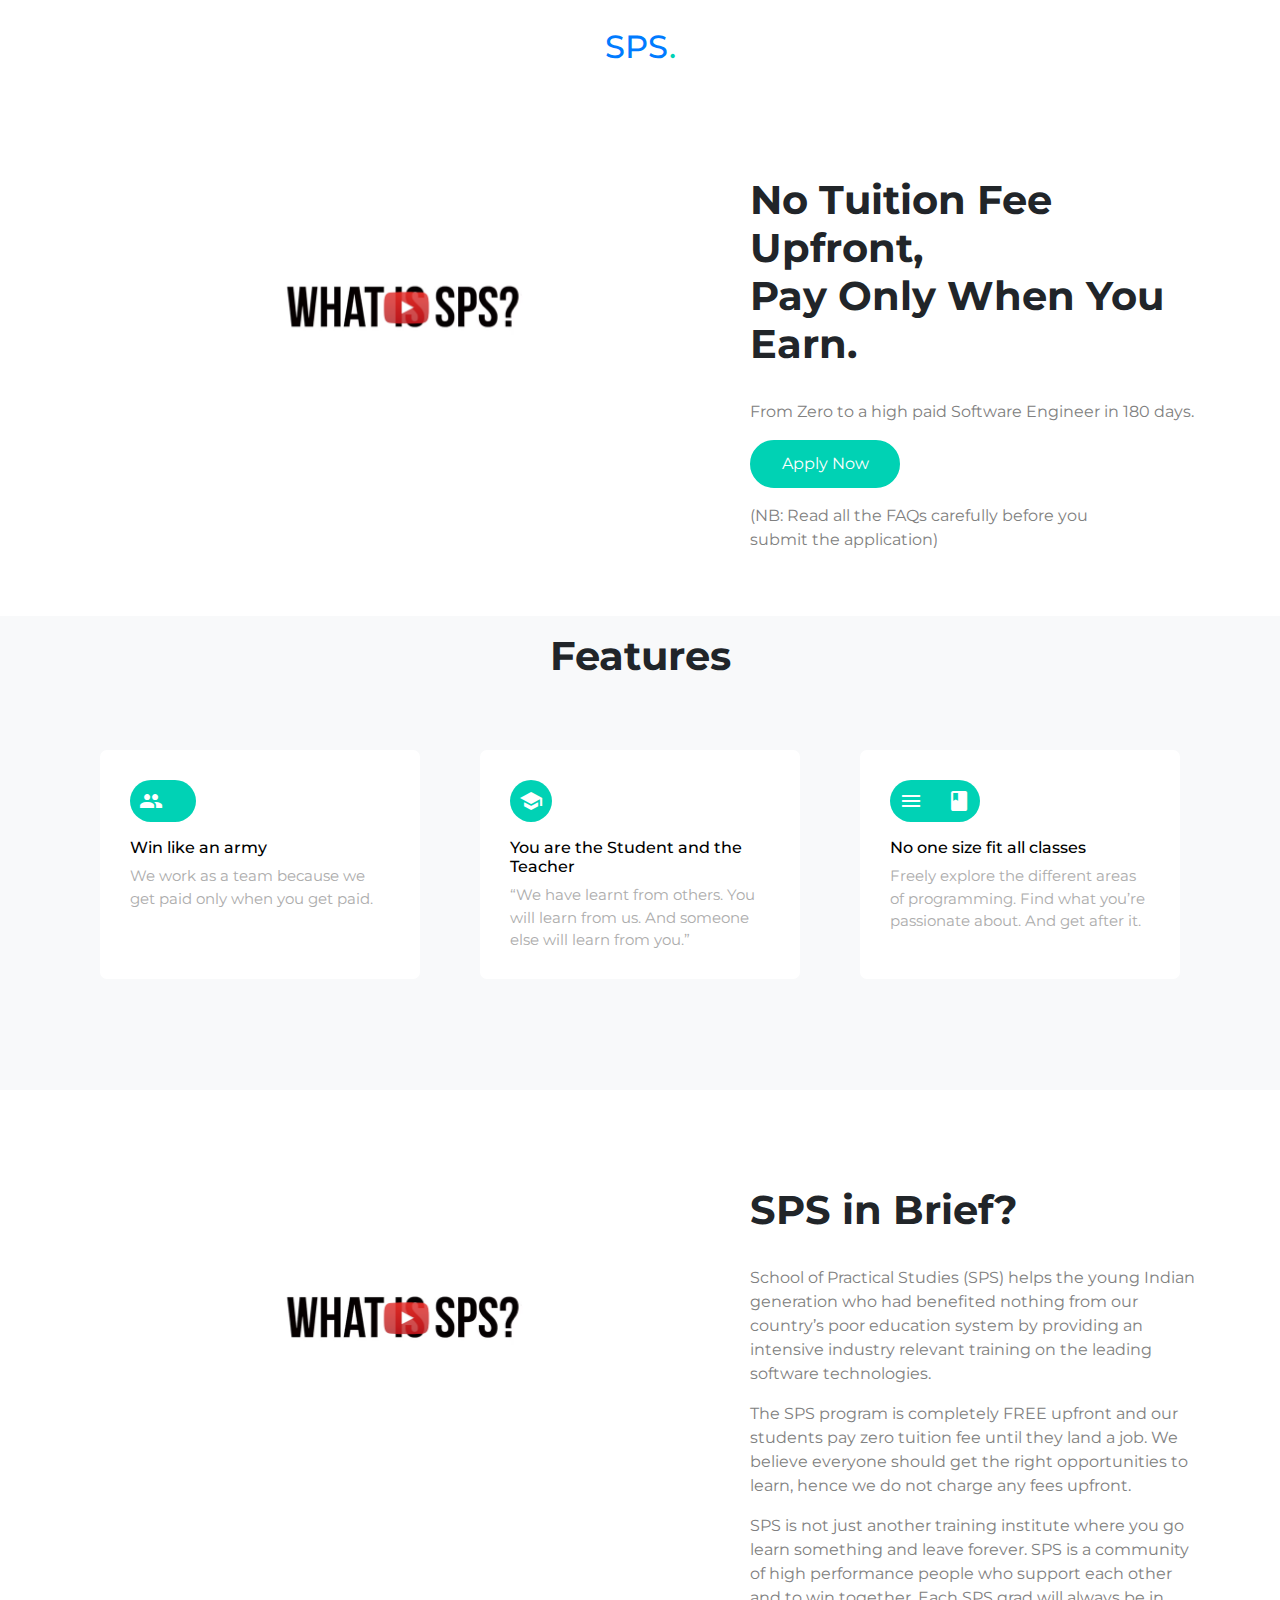
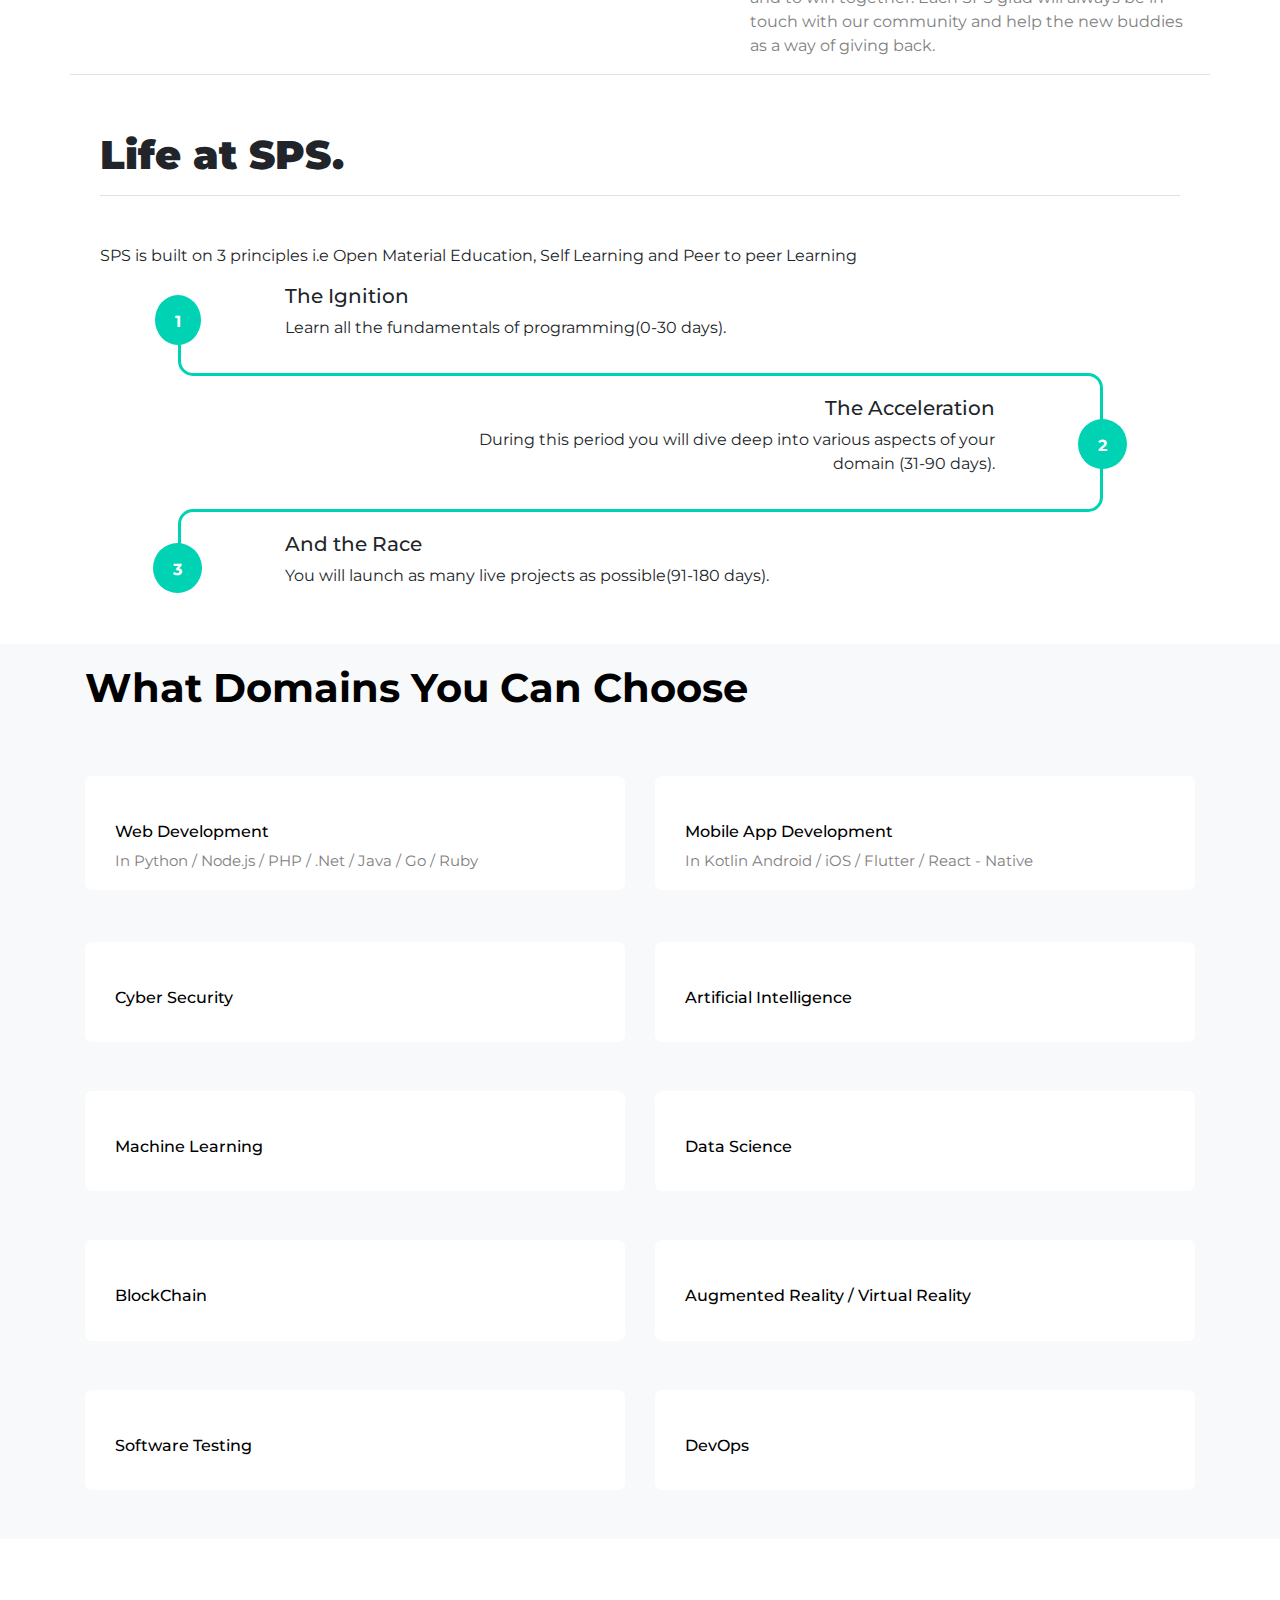
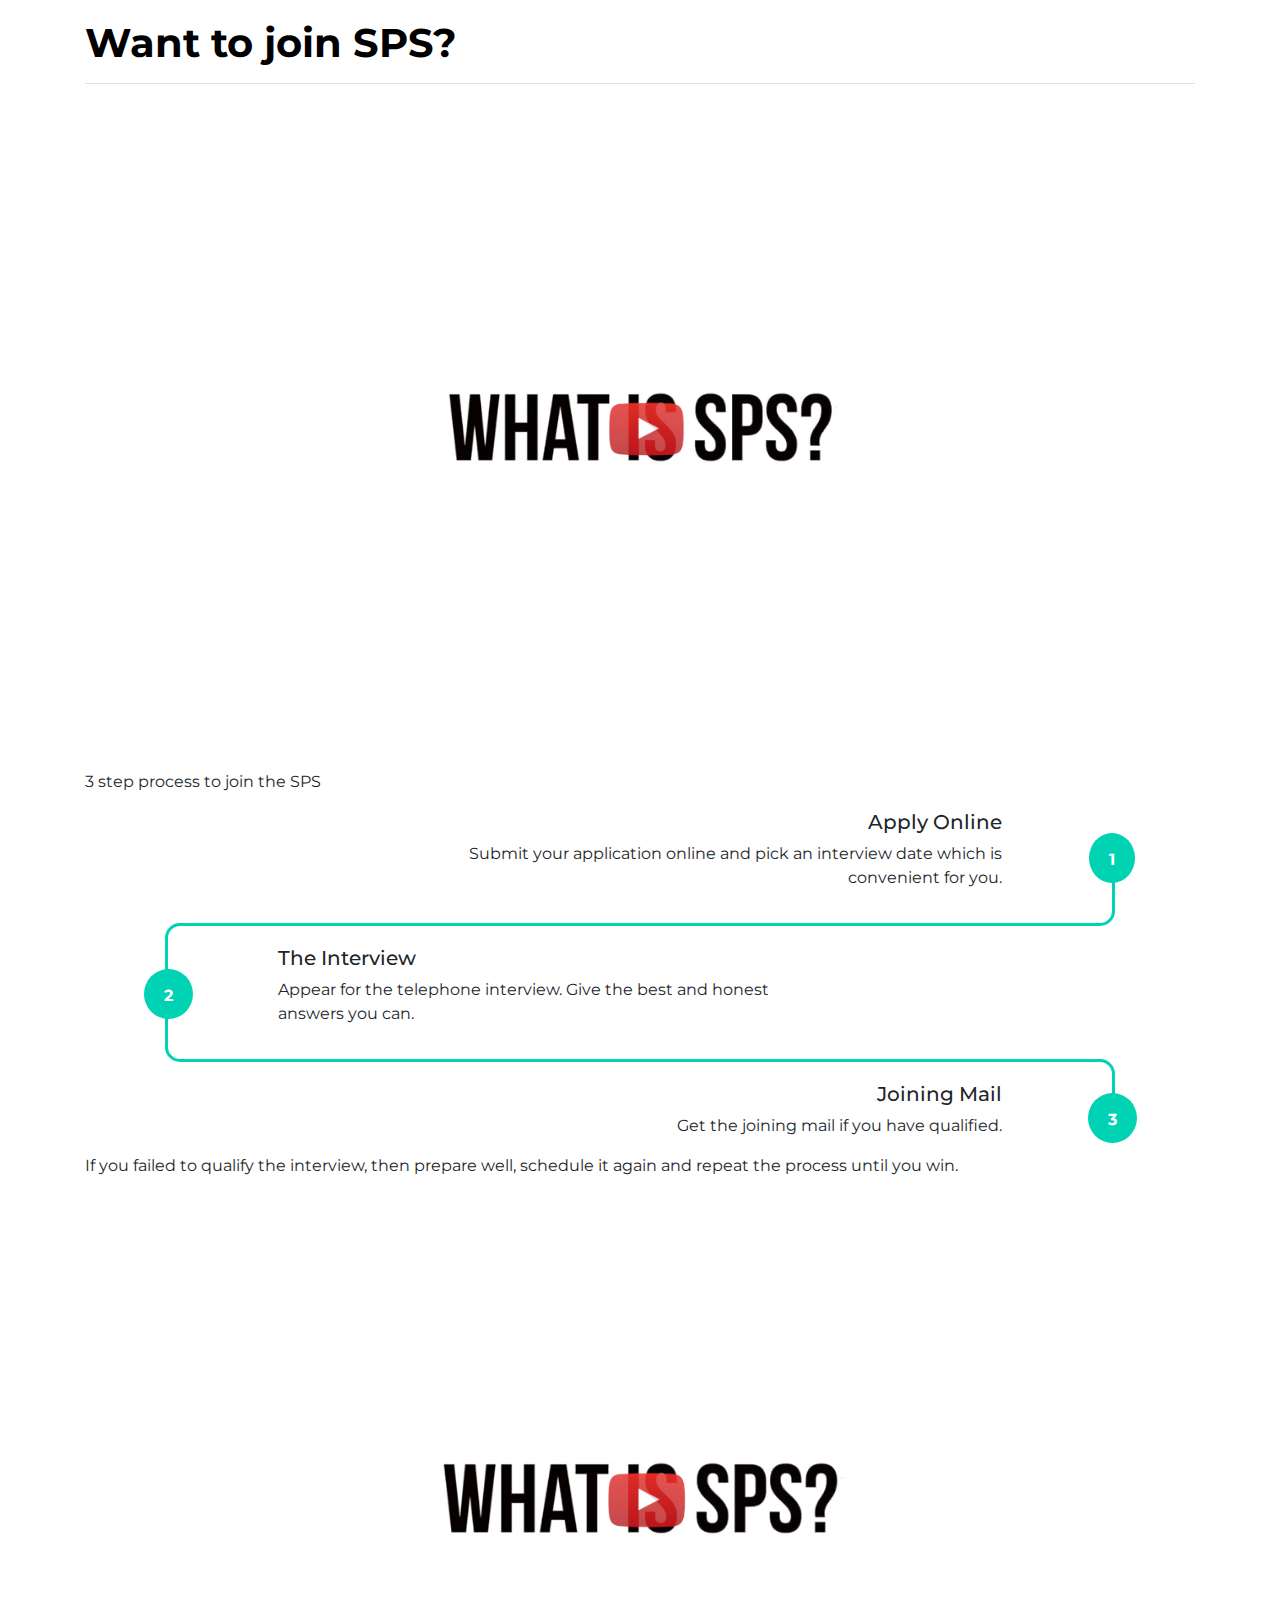
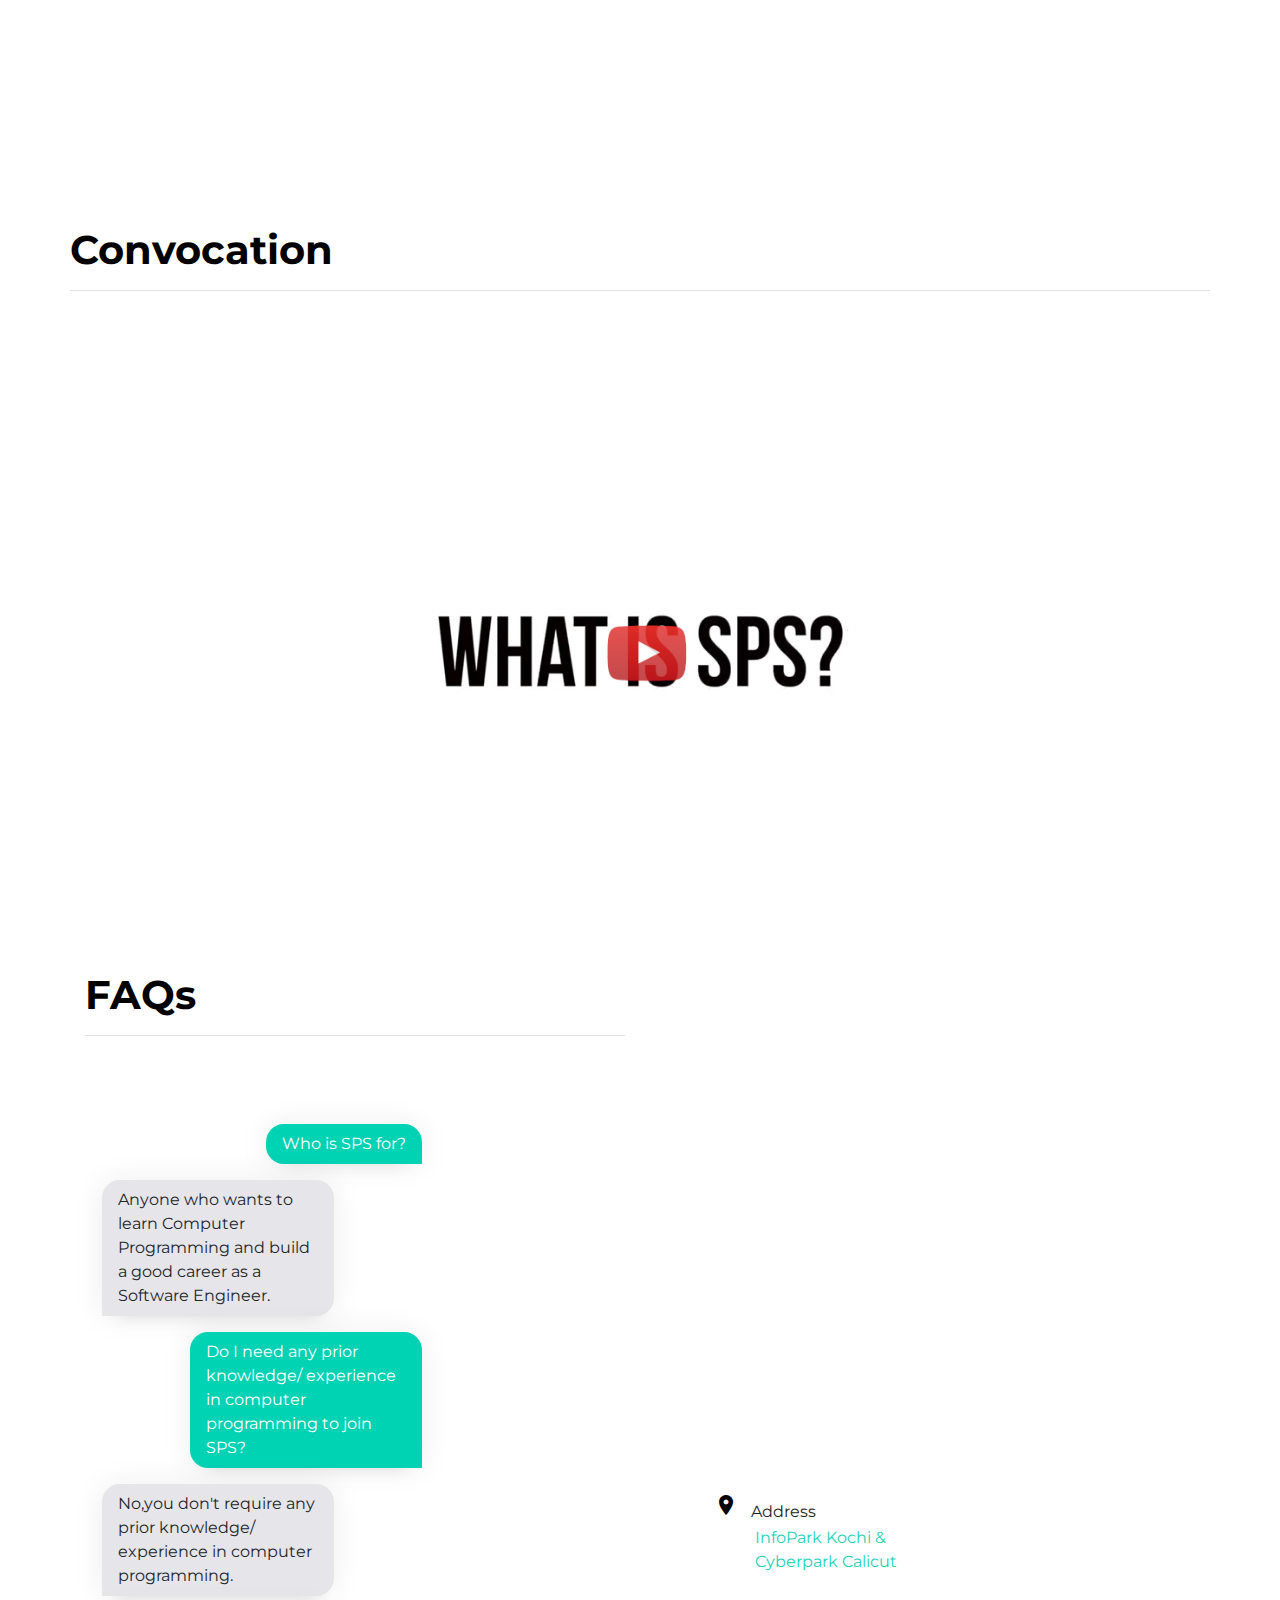
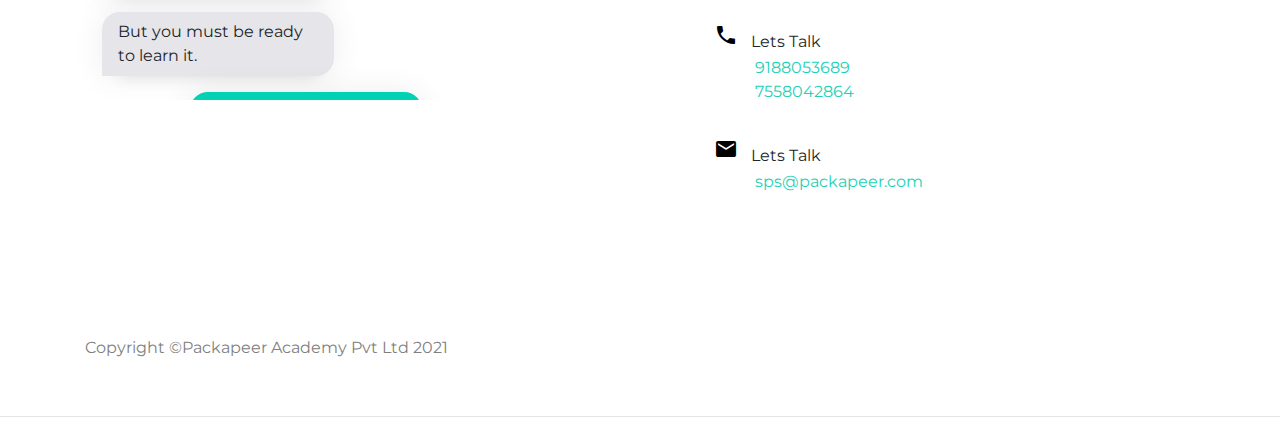
==== index.html @ fff2f341 "This is a commit" ====
<!DOCTYPE html>
<html lang="en">

<head>
    <meta charset="UTF-8">
    <meta http-equiv="X-UA-Compatible" content="IE=edge">
    <meta name="viewport" content="width=device-width, initial-scale=1.0">
    <link rel="stylesheet" href="style.css">
    <link rel="stylesheet" href="https://cdnjs.cloudflare.com/ajax/libs/twitter-bootstrap/4.0.0-beta.2/css/bootstrap.css">
    <link href="https://cdn.jsdelivr.net/npm/bootstrap@5.1.1/dist/css/bootstrap.min.css" rel="stylesheet"
        integrity="sha384-F3w7mX95PdgyTmZZMECAngseQB83DfGTowi0iMjiWaeVhAn4FJkqJByhZMI3AhiU" crossorigin="anonymous">
    <link rel="preconnect" href="https://fonts.googleapis.com">
    <link rel="preconnect" href="https://fonts.gstatic.com" crossorigin>
    <link href="https://fonts.googleapis.com/css2?family=Montserrat:wght@100;200;300;500;600;700;900&display=swap"
        rel="stylesheet">
    <link rel="stylesheet" href="formstyle.css">
    <link href="https://fonts.googleapis.com/icon?family=Material+Icons" rel="stylesheet">
    <title>SPS</title>
</head>

<body>
    <div class="sps-logo" id="home-section">
        <div class="container">
            <div class="row">
                <div class="col-12 mt-4 text-center">
                    <h1 class="sps-logo">
                        <a href="index.html" class="text-black  h2">SPS<span style="color: #00D2B5;">.</span> </a>
                    </h1>
                </div>
            </div>

            <div class="sps-section" id="features-section1">
                <div class="row mb-5 mt-5 sps-section feature-big">
                    <div class="col-lg-7">
                        <img src="./img/whats_sps.png" class="img-fluid mb-5" alt="">
                    </div>
                    <div class="col-lg-5 pe-3 ps-lg-5 ml-auto mt-md-5 text-black" id="right_section">
                        <h2 class="pb-4" style="font-size: 40px; font-weight: 700;">
                            No Tuition Fee Upfront,<br>
                            Pay Only When You Earn.
                        </h2>
                        <p class="mb-3">From Zero to a high paid Software Engineer in 180 days.</p>
                        <div>
                            <a id="apply-now" href="form.html" class="btn btn-primary mr-3 mb-3">
                                Apply Now
                            </a>
                            <p class="mb-3">(NB: Read all the FAQs carefully before you<br>
                                submit the application)
                            </p>
                        </div>
                    </div>
                </div>
            </div>
        </div>

        <div class="sps-section bg-light pt-3" id="features-section">
            <div class="container">
                <div class="row mb-4">
                    <div class="col-12 text-center">
                        <h2 class="section-title mb-3" style="font-weight: 700; font-size: 40px;">Features</h2>
                    </div>
                </div>

                <div class="row align-items-stretch">
                    <div class="col-md-6 col-lg-4 mb-4 mb-lg-4" id="feature-sub">
                        <div class="d-block" id="sub1">
                            <div class="mb-3">
                                <span class="material-icons">
                                    groups
                                </span>
                            </div>
                            <div>
                                <h3>Win like an army</h3>
                                <p>We work as a team because we get paid only when you get paid.</p>
                                <p>&nbsp;</p>
                            </div>
                        </div>
                    </div>

                    <div class="col-md-6 col-lg-4 mb-4 mb-lg-4" id="feature-sub">
                        <div class="d-block" id="sub1">
                            <div class="mb-3">
                                <span class="material-icons">
                                    school
                                </span>
                            </div>
                            <div>
                                <h3>You are the Student and the Teacher</h3>
                                <p>“We have learnt from others. You will learn from us. And someone else will learn
                                    from
                                    you.”</p>
                                <p>&nbsp;</p>
                            </div>
                        </div>
                    </div>

                    <div class="col-md-6 col-lg-4 mb-4 mb-lg-4" id="feature-sub">
                        <div class="d-block" id="sub1">
                            <div class="mb-3">
                              <span class="material-icons">
                                    menu_book
                                </span>
                            </div>


                            <div>
                                <h3>No one size fit all classes</h3>
                                <p>Freely explore the different areas of programming. Find what you’re passionate
                                    about.
                                    And get after it.</p>
                                <p>&nbsp;</p>
                            </div>
                        </div>
                    </div>
                </div>
            </div>
        </div>

        <div class="container">
            <div class="sps-section mb-5" id="features-section2">
                <div class="row mb-5 mt-5 sps-section border-bottom">
                    <div class="col-lg-7">
                        <img src="./img/whats_sps.png" class="img-fluid mb-5" alt="">
                    </div>
                    <div class="col-lg-5 pe-3 ps-lg-5 ml-auto mt-md-5 text-black" id="right_section">
                        <h2 class="pb-4" style="font-size: 40px; font-weight: 700;">
                            SPS in Brief?
                        </h2>
                        <p class="mb-3">School of Practical Studies (SPS) helps the young Indian generation who had
                            benefited nothing from our country’s poor education system by providing an intensive
                            industry relevant training on the leading software technologies.</p>

                        <p class="mb-3">The SPS program is completely FREE upfront and our students pay zero tuition fee
                            until they land a job. We believe everyone should get the right opportunities to learn,
                            hence we do not charge any fees upfront.</p>

                        <p>SPS is not just another training institute where you go learn something and
                            leave forever. SPS is a community of high performance people who support each other and to
                            win together. Each SPS grad will always be in touch with our community and help the new
                            buddies as a way of giving back.</p>
                    </div>
                </div>
            </div>

            <div class="mt-3 row mb-3 sps-section">
                <div class="col-lg-12 pr-lg-12 mr-auto mt5 order-2 order-lg-1">
                    <div class="container">
                        <h2 class="pb-3 pt-2 border-bottom mb-5 text-black" style="font-size: 40px; font-weight: 900;">
                            Life at SPS.
                        </h2>
                        <p>
                            SPS is built on 3 principles i.e Open Material Education, Self Learning and Peer to peer Learning
                        </p>
                        
                        
                        <div class="row align-items-center how-it-works">
                                <div class="col-2 text-center bottom">
                                  <div class="circle">1</div>
                                </div>
                                <div class="col-6">
                                  <h5>The Ignition</h5>
                                  <p>Learn all the fundamentals of programming(0-30 days).</p>
                                </div>
                              </div>
                              
                              <div class="row timeline">
                                <div class="col-2">
                                  <div class="corner top-right"></div>
                                </div>
                                <div class="col-8">
                                  <hr style="background-color: #fff; opacity: 1;">
                                </div>
                                <div class="col-2">
                                  <div class="corner left-bottom"></div>
                                </div>
                              </div>
                              
                              <div class="row align-items-center justify-content-end how-it-works">
                                <div class="col-6 text-right">
                                  <h5>The Acceleration</h5>
                                  <p>During this period you will dive deep into various aspects of your domain (31-90 days).</p>
                                </div>
                                <div class="col-2 text-center full">
                                  <div class="circle">2</div>
                                </div>
                              </div>
                              
                              <div class="row timeline">
                                <div class="col-2">
                                  <div class="corner right-bottom"></div>
                                </div>
                                <div class="col-8">
                                  <hr style="background-color: #fff; opacity: 1;">
                                </div>
                                <div class="col-2">
                                  <div class="corner top-left"></div>
                                </div>
                              </div>
                              
                              <div class="row align-items-center how-it-works">
                                <div class="col-2 text-center top">
                                  <div class="circle">3</div>
                                </div>
                                <div class="col-6">
                                  <h5>And the Race</h5>
                                  <p>You will launch as many live projects as possible(91-180 days).</p>
                                </div>
                        </div>
                    </div>
                </div>
            </div>
        </div>
    </div>

    <div class="sps-section bg-light" id="features1-section">
      <div class="container">
        <div class="row mb-5">
          <div class="col-12 text-left">
            <h2 class="section-title mb-3 text-life" style="margin-top: 20px; font-size: 40px; font-weight: 700; color: black;">
              What Domains You Can Choose
            </h2>
          </div>
        </div>

        <div class="row align-items-stretch">

          <div class="col-md-6 col-lg-6 mb-4 mb-lg-4">
            <div class="unit-4 d-block">
              <div class="unit-4-icon mb-3">
              </div>

              <div>
                <h3>Web Development</h3>
                <p>In Python / Node.js / PHP / .Net / Java / Go / Ruby</p>
              </div>
            </div>
          </div>

          <div class="col-md-6 col-lg-6 mb-4 mb-lg-4">
            <div class="unit-4 d-block">
              <div class="unit-4-icon mb-3">
              </div>

              <div>
                <h3>Mobile App Development</h3>
                <p>In Kotlin Android / iOS / Flutter / React - Native</p>
              </div>
            </div>
          </div>

          <div class="col-md-6 col-lg-6 mb-4 mb-lg-4">
            <div class="unit-4 d-block">
              <div class="unit-4-icon mb-3">
              </div>

              <div>
                <h3 style=" margin-bottom: 30px;">Cyber Security</h3>
              </div>
            </div>
          </div>

          <div class="col-md-6 col-lg-6 mb-4 mb-lg-4">
            <div class="unit-4 d-block">
              <div class="unit-4-icon mb-3">
              </div>

              <div>
                <h3 style=" margin-bottom: 30px;">Artificial Intelligence</h3>
              </div>
            </div>
          </div>

          <div class="col-md-6 col-lg-6 mb-4 mb-lg-4">
            <div class="unit-4 d-block">
              <div class="unit-4-icon mb-3">
              </div>

              <div>
                <h3 style=" margin-bottom: 30px;">Machine Learning</h3>
              </div>
            </div>
          </div>

          <div class="col-md-6 col-lg-6 mb-4 mb-lg-4">
            <div class="unit-4 d-block">
              <div class="unit-4-icon mb-3">
              </div>

              <div>
                <h3 style=" margin-bottom: 30px;">Data Science</h3>
              </div>
            </div>
          </div>

          <div class="col-md-6 col-lg-6 mb-4 mb-lg-4">
            <div class="unit-4 d-block">
              <div class="unit-4-icon mb-3">
              </div>

              <div>
                <h3 style=" margin-bottom: 30px;">BlockChain</h3>
              </div>
            </div>
          </div>

          <div class="col-md-6 col-lg-6 mb-4 mb-lg-4">
            <div class="unit-4 d-block">
              <div class="unit-4-icon mb-3">
              </div>

              <div>
                <h3 style=" margin-bottom: 30px;">Augmented Reality / Virtual Reality</h3>
              </div>
            </div>
          </div>

          <div class="col-md-6 col-lg-6 mb-4 mb-lg-4">
            <div class="unit-4 d-block">
              <div class="unit-4-icon mb-3">
              </div>

              <div>
                <h3 style=" margin-bottom: 30px;">Software Testing</h3>
              </div>
            </div>
          </div>

          <div class="col-md-6 col-lg-6 mb-4 mb-lg-4">
            <div class="unit-4 d-block">
              <div class="unit-4-icon mb-3">
              </div>

              <div>
                <h3 style=" margin-bottom: 30px;">DevOps</h3>
              </div>
            </div>
          </div>

        </div>
      </div>
    </div>
    
    <div class="mt-3 row mb-3 sps-section feature-big" style="margin-left: 0px; margin-right: 0px;">
      <div class="col-lg-12 pr-lg-12 mr-auto mt-5 order-2 order-lg-1">
        <div class="container">
          <h2 class="pb-3 pt-3 border-bottom mb-5 text-black" style="font-size: 40px; font-weight: 700; color: black;">
            Want to join SPS?
          </h2>
          <div class="col-12">
            <div class="container">
              <img class="img-fluid" src="./img/whats_sps.png" alt="">
            </div>
          </div>

          
          <p class="mt-5">3 step process to join the SPS</p>

          <div class="row align-items-center justify-content-end how-it-works d-flex">
            <div class="col-6 text-right">
              <h5 class="text-black">Apply Online</h5>
              <p>Submit your application online and pick an interview date which is convenient for you.</p>
            </div>
            <div class="col-2 text-center bottom d-inline-flex justify-content-center align-items-center" style="margin-right: 3px;">
              <div class="circle font-weight-bold">1</div>
            </div>
          </div>

          <div class="row timeline">
            <div class="col-2">
              <div class="corner right-bottom"></div>
            </div>
            <div class="col-8">
              <hr style="background-color: #fff; opacity: 1;">
            </div>
            <div class="col-2">
              <div class="corner top-left"></div>
            </div>
          </div>

          <div class="row align-items-center how-it-works d-flex">
            <div class="col-2 text-center full d-inline-flex justify-content-center align-items-center" style="margin-left: 3px;">
              <div class="circle font-weight-bold">2</div>
            </div>
            <div class="col-6">
              <h5 class="text-black">The Interview</h5>
              <p>Appear for the telephone interview. Give the best and honest answers you can.
              </p>
            </div>
          </div>

          <div class="row timeline">
            <div class="col-2">
              <div class="corner top-right"></div>
            </div>
            <div class="col-8">
              <hr style="background-color: #fff; opacity: 1;">
            </div>
            <div class="col-2">
              <div class="corner left-bottom"></div>
            </div>
          </div>

          <div class="row align-items-center justify-content-end how-it-works d-flex">
            <div class="col-6 text-right">
              <h5 class="text-black">Joining Mail</h5>
              <p>Get the joining mail if you have qualified. </p>
            </div>
            <div class="col-2 text-center top d-inline-flex justify-content-center align-items-center" style="margin-right: 3px;">
              <div class="circle font-weight-bold">3</div>
            </div>
          </div>

          <p>If you failed to qualify the interview, then prepare well, schedule it again and repeat the process until you win.</p>
          
          <div class="container">
            <img class="img-fluid" src="./img/whats_sps.png" alt="">
          </div>
        </div>
      </div>
    </div>

    <div class="container">
      <div class="row">
        <div class="feature-big">
          <h2 class="pb-3 pt-2 border-bottom mb-5 text-black" style="font-size: 40px; font-weight: 700; color: black; ">
            Convocation
          </h2>

          <div class="col-12">
            <img class="img-fluid" src="./img/whats_sps.png" alt="">
          </div>
        </div>
      </div>
    </div>

    <div class="container">
      <div class="row">
        <div class="col-12 col-sm-12 col-md-6 col-lg-6 feature-big">
          <h2 class="pb-3 pt-2 border-bottom mb-5 text-black" style="font-size: 40px; font-weight: 700; color: black;">
            FAQs
          </h2>
        </div>
      </div>

      <div class="row" style="min-height: auto;">
        <div class="col-xs-12 col-sm-12 col-md-6 col-lg-6">
          <div class="row chat-height mb-2 mt-2"> 
            <form class="chat">
              
                
                  <div class="messages" id="chat">
                    <div class="message parker">
                      Who is SPS for?
                    </div>
                    <div class="message stark">
                      Anyone who wants to learn Computer Programming and build a good  career as a Software Engineer.
                    </div>
                    <div class="message parker">
                      Do I need any prior knowledge/ experience in computer programming to join SPS?
                    </div>
                    <div class="message stark">
                      No,you don't require any prior knowledge/ experience in computer programming.
                    </div>
                    <div class="message stark">
                      But you must be ready to learn it.
                    </div>
                    <div class="message parker">
                      Do I need a degree to join SPS?
                    </div>
                    <div class="message stark">
                      No,you don't need any degree or educational qualifications.
                    </div>
                    <div class="message parker">
                      What are the eligibility criteria to join SPS?
                    </div>
                    <div class="message stark">
                      Applicants should have basic mathematical skills such as addition,
                    subtraction, multiplication and division.
                    </div>
                    <div class="message stark">
                      Ability to read and write in English.
                    </div>
                    <div class="message parker">
                      Can I learn a specific domain like cybersecurity, data science, AI/ML etc.,
                    at SPS?
                    </div>
                    <div class="message stark">
                      Yes, you can choose any domain as you wish.
                    </div>
                    <div class="message stark">
                      We don’t control what you learn.
                    </div>
                    <div class="message stark">
                      Everything is self learnt and learnt from peers.
                    </div>
                    <div class="message parker">
                      What are the admission procedures of SPS?
                    </div>
                    <div class="message stark">
                      1. Submit an online application on this website. 
                    </div>
                    <div class="message stark">
                      2.You will get an interview call from SPS at the date and time you have
                    picked up.
                    </div>
                    <div class="message stark">
                      3.If you qualify the interview you will get a joining date and other details
                    via email.
                    </div>
                    <div class="message stark">
                      4.Pay the refundable caution deposit amount and confirm your seat.
                    </div>
                    <div class="message parker">
                      How do I prepare for the SPS interview?
                    </div>
                    <div class="message stark">
                      SPS interview consists of very basic programming questions and few general
                    questions about yourself.
                    </div>
                    <div class="message parker">
                      Can I apply again if I failed the interview? 
                    </div>
                    <div class="message stark">
                      Yes, you can apply till you get qualified.
                    </div>
                    <div class="message stark">
                      But be prepared thoroughly before you make each attempt.
                    </div>
                  </div>
              
          
            </form>
          </div>
        </div>

        <div class="col-lg-3 col-md-12" style="margin-top: 400px; margin-left:50px;">
          <div class="icons">
              <span class="material-icons icon ">
                  location_on
              </span>
              <span>Address</span>
              <p style="margin-left: 50px; color: #22d1b5;">InfoPark Kochi & Cyberpark Calicut</p><br>
          </div>

          <div class="icons">
              <span class="material-icons icon">
                  call
              </span>
              <span>Lets Talk</span><br>
              <a href="tel:9188053689">9188053689</a><br>
              <a href="tel:7558042864">7558042864</a><br>
          </div>


          <div class="icons">
              <br>
              <span class="material-icons icon">
                  email
              </span>
              <span>Lets Talk</span><br>
              <a href="@mailto:sps@packapeer.com">sps@packapeer.com</a><br>
                <br><br>
          </div>
      </div>

      <!---------------section 9---------------------------------->
   <div class="section_9">
    <div class="container">
        <div class="row">
            <div class="col-12 mx-auto" style="margin-top: 30px; text-align:center;">
                <div class="img" style="color: #22d1b5;">
                  <span class="fab fa-facebook-f mx-3"></span>
                <span class="fab fa-twitter mx-3"></span>
                <span class="fab fa-instagram mx-3"></span> 
                </div> 
                
                <p style="margin-top: 40px; margin-bottom: 40px; color: gray;">Copyright ©Packapeer Academy Pvt Ltd 2021</p>
            </div>
        </div>
    </div>

</div>

  </div>
</div><hr>
</div>
    <script src="https://cdn.jsdelivr.net/npm/bootstrap@5.1.1/dist/js/bootstrap.bundle.min.js"
        integrity="sha384-/bQdsTh/da6pkI1MST/rWKFNjaCP5gBSY4sEBT38Q/9RBh9AH40zEOg7Hlq2THRZ"
        crossorigin="anonymous"></script>
</body>
</html>
---- style.css ----
@import url('https://fonts.googleapis.com/css2?family=Montserrat:wght@400;500;600;700;800&display=swap');
*{
    padding: 0;
    font-family:Montserrat;
}



.sps-logo a{
    text-decoration: none;
}

.sps-logo{ 
    font-family: monospace;
}

/* #right_section h2{
    font-size: 40px;
    font-weight: 900;
} */

#apply-now{
    border-radius: 29px;
    width: 150px;
    padding: 10px;
    border: 2px solid #00D2B4;
    background-color: #00D2B4;
}

#apply-now:hover{
    color: black;
    background-color: white;
}

#feature-sub{
    padding: 30px;
}

#sub1{
    background-color: #fff;
    border-radius: 7px;
    padding: 30px;
    height: 80%;
    position: relative;
    top:0px;
    transition: all .4s ease-in-out;
}

#sub1:hover {
    background-color: #00D2B4;
    top: -20px;
}
#sub1:hover h3 {
    color: #fff;
}
#sub1:hover p {
    color: #fafafa;
}
#sub1:hover span {
    color: #00D2B4;
    background-color: #fff;
}

.material-icons{
    color: white; 
    background-color: #00D2B5; 
    border-radius: 25px; 
    padding: 9px;
}

#sub1 h3{
    font-size: 16px;
    color: #000;
    font-weight: 500;
}

#sub1 p{
    font-size: 15px;
    color: #acacac;
}

#right_section p{
    color: #808080;
}

.border-bottom{
    border-bottom: 2px solid ;
}

.timeline div {
    padding: 0;
    height: 40px;
  }
  
  .timeline hr {
    border-top: 3px solid #00D2B5;
    margin: 0;
    top: 17px;
    position: relative;
  }
  
  .timeline .col-2 {
    display: -webkit-box;
    display: -ms-flexbox;
    display: flex;
    overflow: hidden;
  }
  
  .timeline .corner {
    border: 3px solid #00D2B5;
    width: 100%;
    position: relative;
    border-radius: 15px;
  }
  
  .timeline .top-right {
    left: 50%;
    top: -50%;
  }
  
  .timeline .left-bottom {
    left: -50%;
    top: calc(50% - 3px);
  }
  
  .timeline .top-left {
    left: -50%;
    top: -50%;
  }
  
  .timeline .right-bottom {
    left: 50%;
    top: calc(50% - 3px);
  }
  
  .testmonials span {
    color: #666666;
  }
  
  .testmonials p {
    color: #666666;
  }

.circle{
    padding: 13px 20px;
    border-radius: 60%;
    background-color: #00d2b5;
    color: #fff;
    max-height: 50px;
    z-index: 2;
}

body {
    font: 100%;
    font-weight: 300;
    height: 100%;
    background-color: #fff;
}
  
.blue-bg {
    background-color: #fff;
    color: #00D2B4;
    height: 100%;
}
  
.circle {
    font-weight: bold;
    padding: 15px 20px;
    border-radius: 50%;
    background-color: #00D2B4;
    color: #fff;
    max-height: 50px;
    z-index: 2;
}
  
.how-it-works.row {
    display: flex;
}
  
.how-it-works.row .col-2 {
    display: inline-flex;
    align-self: stretch;
    align-items: center;
    justify-content: center;
}
  
.how-it-works.row .col-2::after {
    content: "";
    position: absolute;
    border-left: 3px solid #00D2B4;
    z-index: 1;
}
  
.how-it-works.row .col-2.bottom::after {
    height: 50%;
    left: 50%;
    top: 50%;
}
  
.how-it-works.row .col-2.full::after {
    height: 100%;
    left: calc(50% - 3px);
}
  
.how-it-works.row .col-2.top::after {
    height: 50%;
    left: 50%;
    top: 0;
}
  
.timeline div {
    padding: 0;
    height: 40px;
}
  
.timeline hr {
    border-top: 3px solid #00D2B4;
    margin: 0;
    top: 17px;
    position: relative;
}
  
.timeline .col-2 {
    display: flex;
    overflow: hidden;
}
  
.timeline .corner {
    border: 3px solid #00D2B4;
    width: 100%;
}  
.timeline .top-right {
    left: 50%;
    top: -50%;
}
  
.timeline .left-bottom {
    left: -50%;
    top: calc(50% - 3px);
}
  
.timeline .top-left {
    left: -50%;
    top: -50%;
}
  
.timeline .right-bottom {
    left: 50%;
    top: calc(50% - 3px);
}

#home-section{
  margin-bottom: 40px;
}

.unit-4{
  background-color: #fff;
  border-radius: 7px;
  padding: 30px;
  height: 80%;
  position: relative;
  top:0px;
  transition: all .4s ease-in-out;
}

.unit-4:hover{
  background-color: #00D2B4;
  top: -20px;
}

.unit-4 h3{
  font-size: 16px;
  color: #000;
}

.unit-4:hover h3{
  color: #fff;
}

.unit-4 p{
  color: #808080;
  font-size: 15px;
}

.unit-4:hover p{
  color: #fafafa;
}

.chat {
  position: relative;
  display: flex;
  flex-direction: column;
  justify-content: space-between;
  width: 24rem;
  height: 38rem;
  z-index: 2;
  box-sizing: border-box;
  border-radius: 1rem;
  background: white;
}

.chat .contact.bar {
  flex-basis: 3.5rem;
  flex-shrink: 0;
  margin: 1rem;
  box-sizing: border-box;
}
.chat .messages {
  padding: 1rem;
  background: #fff;
  flex-shrink: 2;
  overflow-y: auto;
}

.chat .messages .message {
  box-sizing: border-box;
  padding: 0.5rem 1rem;
  margin: 1rem;
  background: #FFF;
  border-radius: 1.125rem 1.125rem 1.125rem 0;
  min-height: 2.25rem;
  width: -webkit-fit-content;
  width: -moz-fit-content;
  width: fit-content;
  max-width: 66%;
  box-shadow: 0 0 2rem rgba(0, 0, 0, 0.075), 0rem 1rem 1rem -1rem rgba(0, 0, 0, 0.1);
}
.chat .messages .message.parker {
  margin: 1rem 1rem 1rem auto;
  border-radius: 1.125rem 1.125rem 0 1.125rem;
  background: #00D2B4;
  color: white;
}

.chat .messages .message.stark{
  background-color: #e5e5ea;
}

.chat .messages .message .typing {
  display: inline-block;
  width: 0.8rem;
  height: 0.8rem;
  margin-right: 0rem;
  box-sizing: border-box;
  background: #ccc;
  border-radius: 50%;
}

.pic.stark {
  background-image: url("https://vignette.wikia.nocookie.net/marvelcinematicuniverse/images/7/73/SMH_Mentor_6.png");
}

.pic.banner {
  background-image: url("https://vignette.wikia.nocookie.net/marvelcinematicuniverse/images/4/4f/BruceHulk-Endgame-TravelingCapInPast.jpg");
}

.pic.thor {
  background-image: url("https://vignette.wikia.nocookie.net/marvelcinematicuniverse/images/9/98/ThorFliesThroughTheAnus.jpg");
}

.pic.danvers {
  background-image: url("https://vignette.wikia.nocookie.net/marvelcinematicuniverse/images/0/05/HeyPeterParker.png");
}

.pic.rogers {
  background-image: url("https://vignette.wikia.nocookie.net/marvelcinematicuniverse/images/7/7c/Cap.America_%28We_Don%27t_Trade_Lives_Vision%29.png");
}

.icon{
  background-color:white;
  color: black;
}
.icons a{
  margin-left: 50px;
  text-decoration: none;
  color: #22d1b5;

}
---- formstyle.css ----
.regform {
    background-color: #fafafa;
    min-height: 100vh;
  }
  
  .regform h3 {
    color: #00D2B5;
    font-weight: bold;
  }
  
  .regform nav {
    background-color: #fff;
  }
  
  .regform .card {
    -webkit-box-shadow: 0 4px 8px 0 rgba(0, 0, 0, 0.2), 0 6px 20px 0 rgba(0, 0, 0, 0.19);
    box-shadow: 0 4px 8px 0 rgba(0, 0, 0, 0.2), 0 6px 20px 0 rgba(0, 0, 0, 0.19);
    border-radius: 5px;
  }
  
  .regform .col-lg-12, .regform .col-lg-5 {
    border-bottom: 1px solid #7e7373;
    margin-top: 50px;
  }
  
  .regform input, .regform textarea, .regform select {
    width: 100%;
    border: none;
    outline: none;
  }
  
  .regform .btn {
    width: 100%;
    background-color: #00D2B5;
    color: #fff;
    padding: 10px;
  }
  
  .regform form .formControl.error {
    border-bottom: 1px solid red;
  }
  
  .regform form .formControl.error span {
    color: red;
  }
  
  .regform form .formControl.success {
    border-bottom: 1px solid green;
  }
  
  .regform form .formControl.success span {
    color: green;
  }
  
  .regform form .formControl {
    width: 100%;
  }
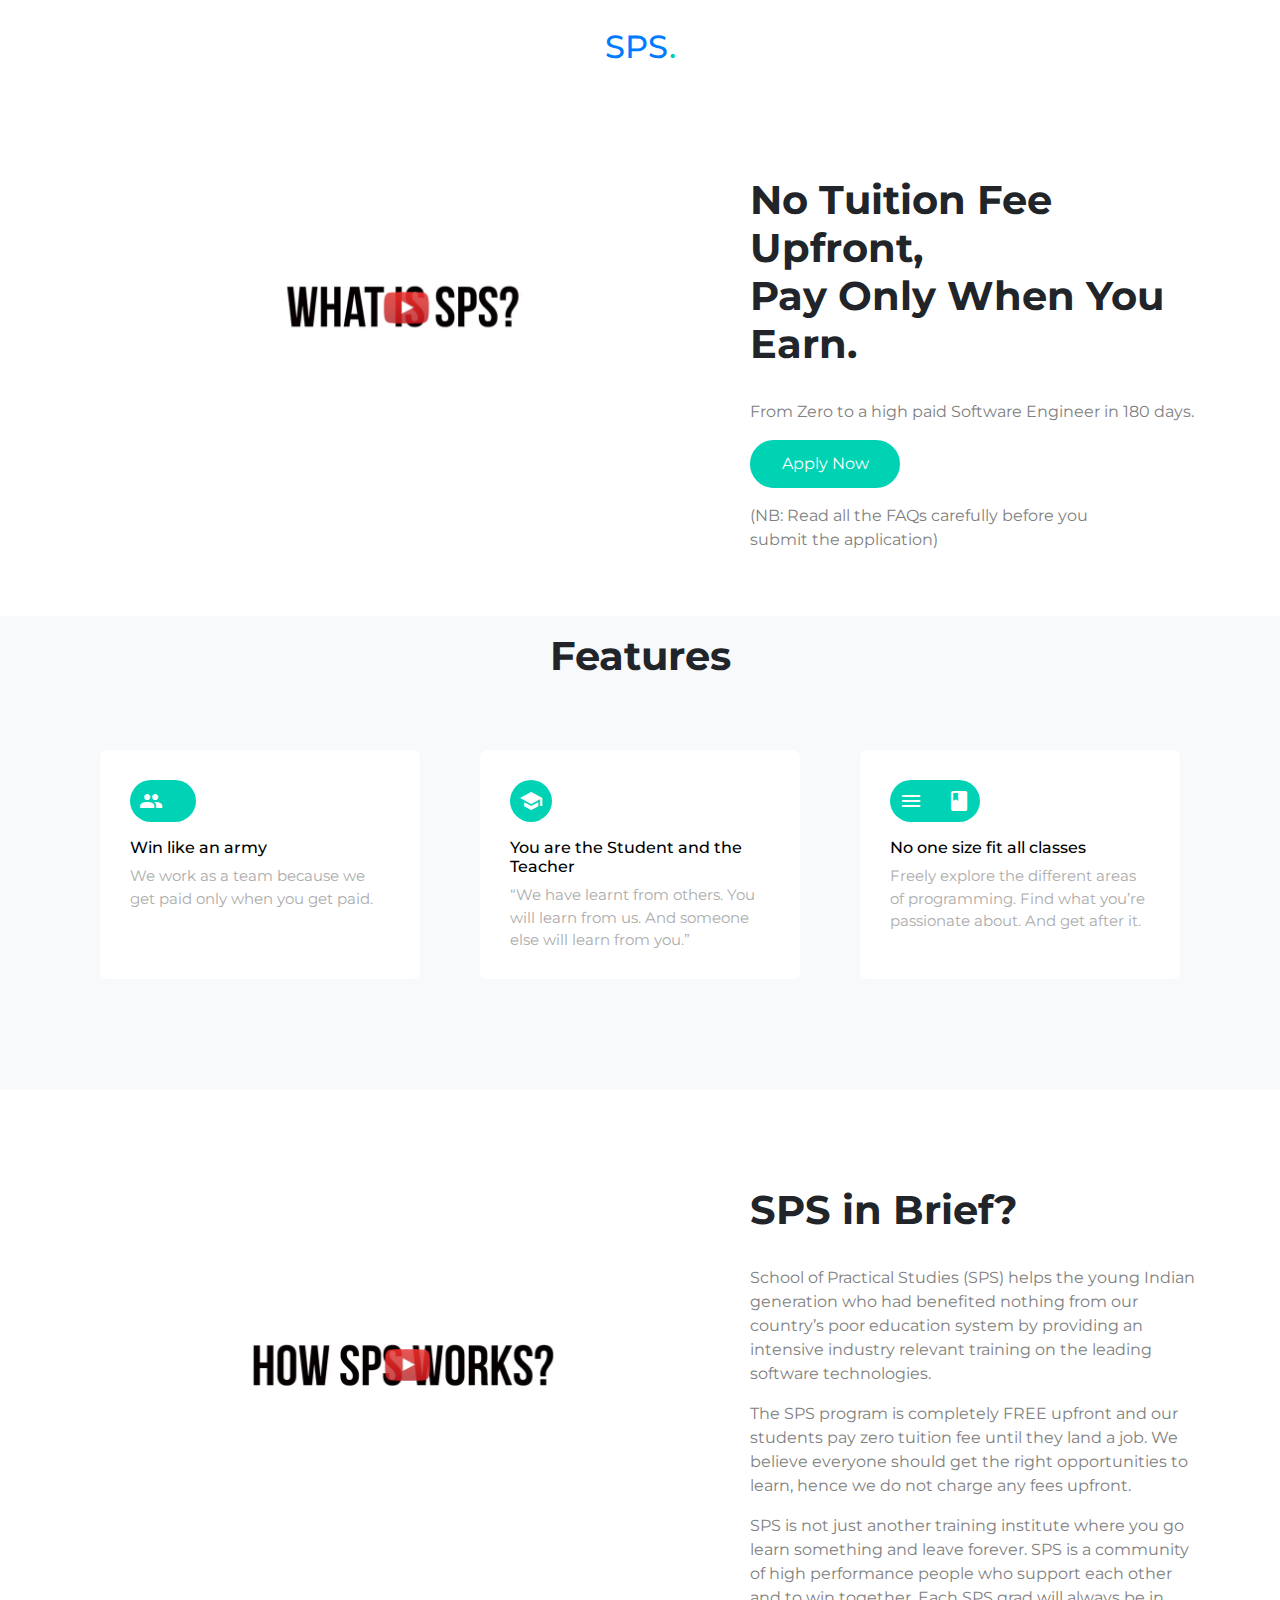
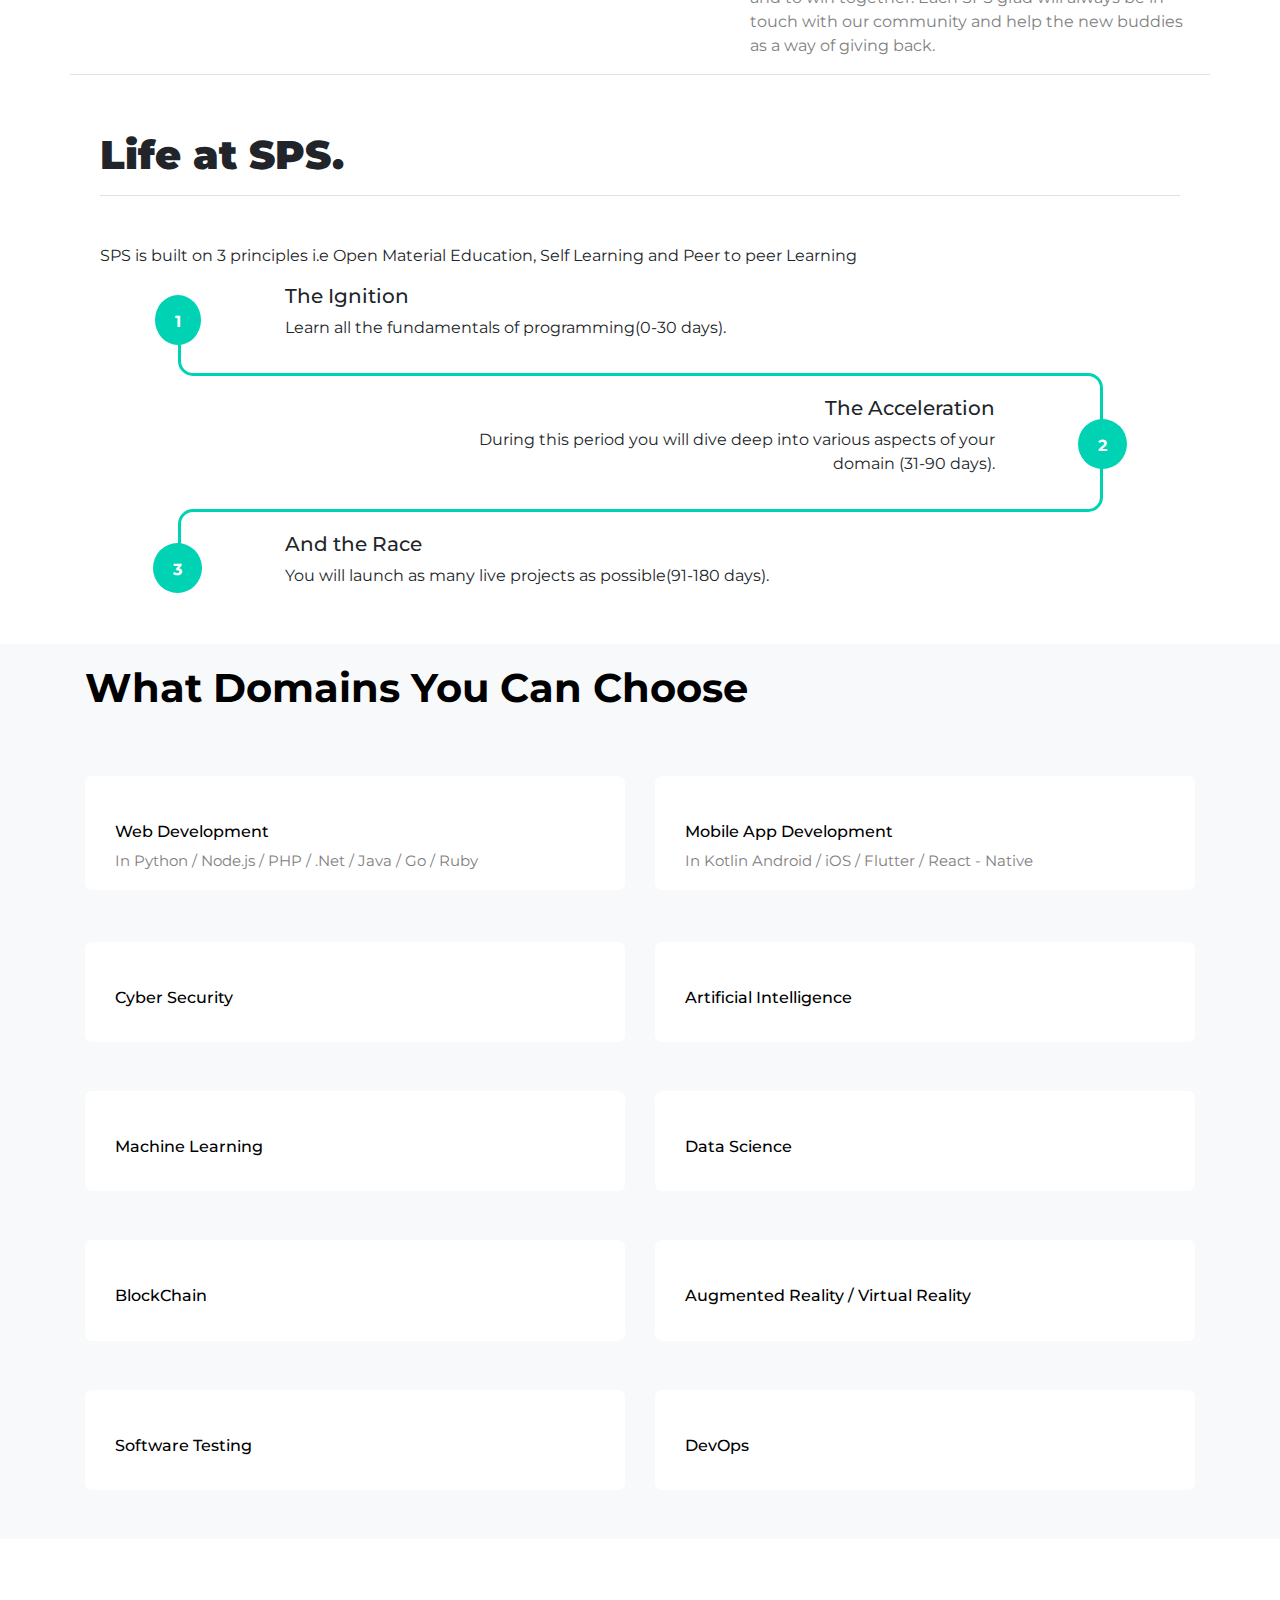
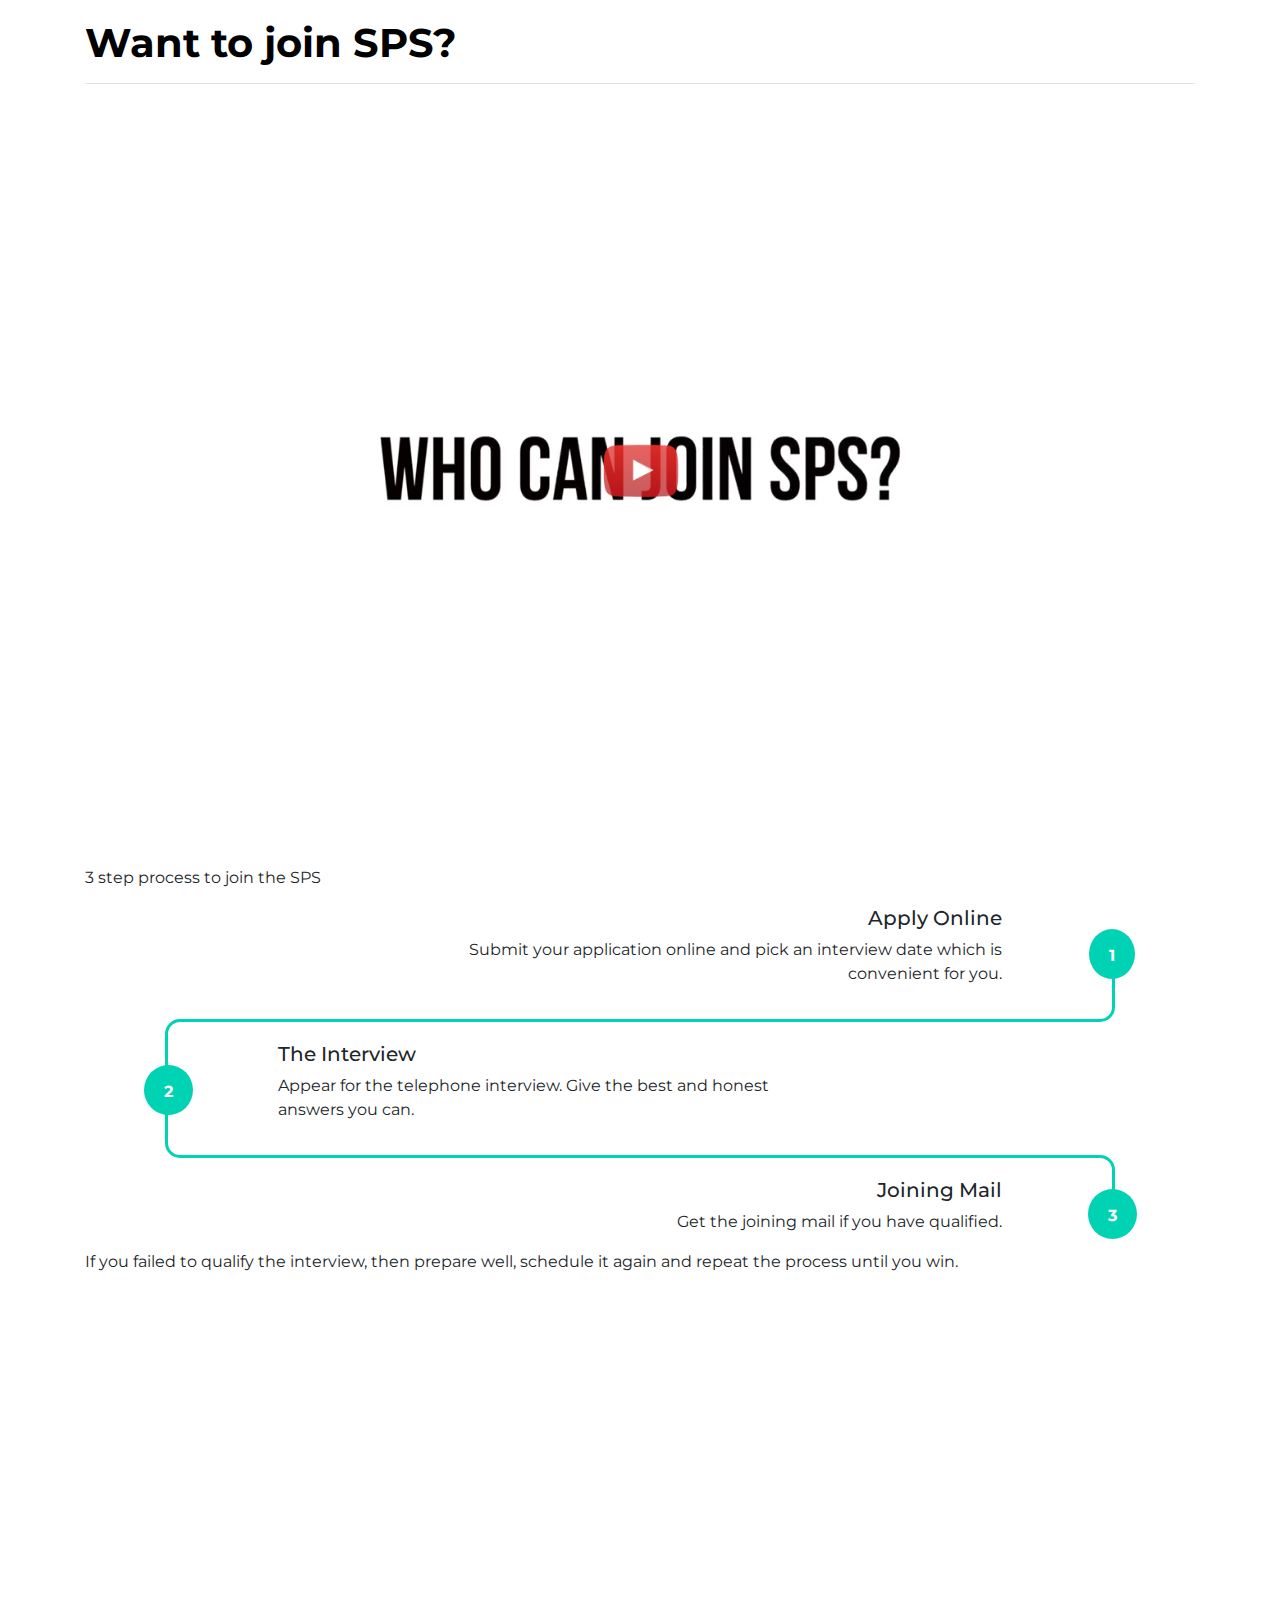
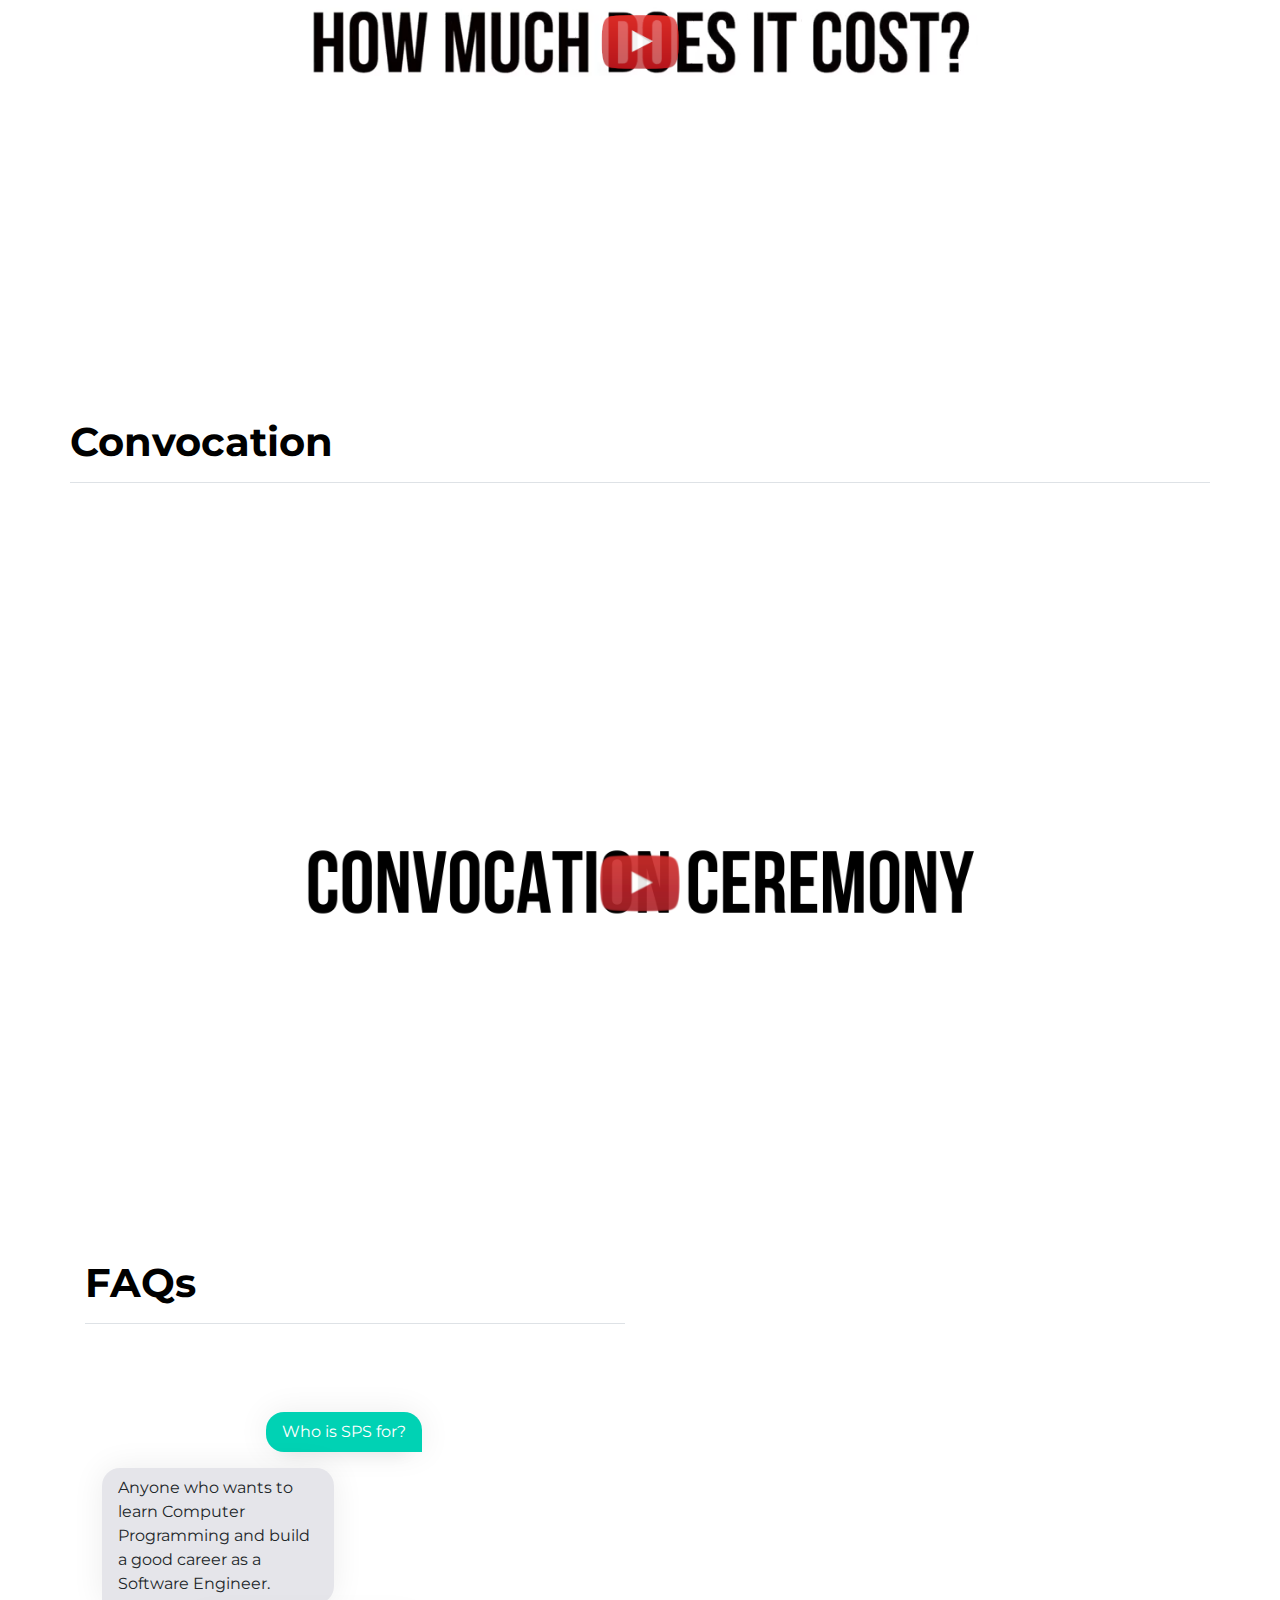
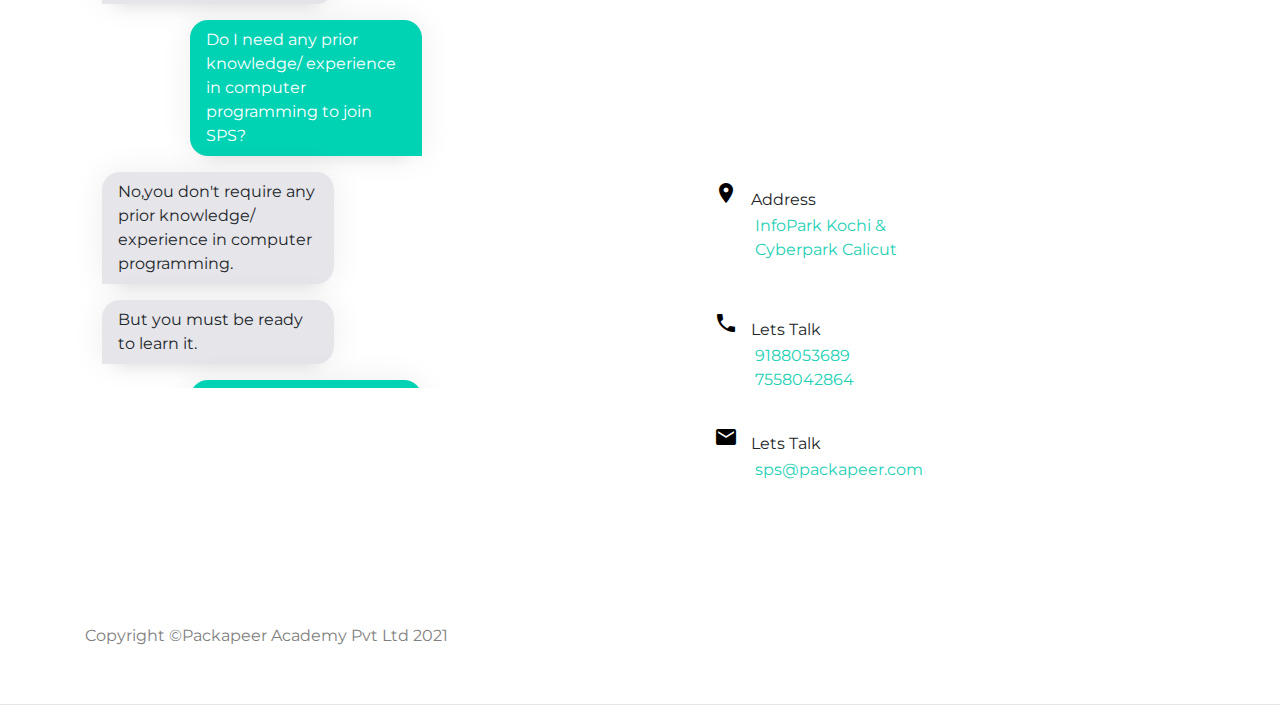
==== commit eb6a45c1: "This is website" ====
--- a/index.html
+++ b/index.html
@@ -32,7 +32,17 @@
             <div class="sps-section" id="features-section1">
                 <div class="row mb-5 mt-5 sps-section feature-big">
                     <div class="col-lg-7">
-                        <img src="./img/whats_sps.png" class="img-fluid mb-5" alt="">
+
+                      <div id="vidbt1" onclick="this.nextElementSibling.style.display='block';this.style.display='none';onPlayer1click()">
+                        <img src="./img/whats_sps.png" class="img-fluid mb-5" style="cursor:pointer" />
+                      </div>
+                      <div style="display:none">
+                        <div class="embed-responsive embed-responsive-16by9 mb-5">
+                          <iframe id="vid1" class="embed-responsive-item" src="https://www.youtube.com/embed/I9QGnNvrmoY?enablejsapi=1"
+                            allow="accelerometer; autoplay; encrypted-media; gyroscope; picture-in-picture"
+                            allowfullscreen></iframe>
+                        </div>
+                      </div>
                     </div>
                     <div class="col-lg-5 pe-3 ps-lg-5 ml-auto mt-md-5 text-black" id="right_section">
                         <h2 class="pb-4" style="font-size: 40px; font-weight: 700;">
@@ -120,7 +130,17 @@
             <div class="sps-section mb-5" id="features-section2">
                 <div class="row mb-5 mt-5 sps-section border-bottom">
                     <div class="col-lg-7">
-                        <img src="./img/whats_sps.png" class="img-fluid mb-5" alt="">
+
+                      <div id="vidbt2" onclick="this.nextElementSibling.style.display='block'; this.style.display='none';onPlayer2click()">
+                        <img src="/img/Howspsworks.png" class="img-fluid mt-5 mb-5 " style="cursor:pointer;" />
+                      </div>
+                      <div style="display:none">
+                        <div class="embed-responsive embed-responsive-16by9 mt-5 mb-5">
+                          <iframe id="vid2" class="embed-responsive-item" src="https://www.youtube.com/embed/ckub1RSlhic?enablejsapi=1"
+                            allow="accelerometer; autoplay; encrypted-media; gyroscope; picture-in-picture"
+                            allowfullscreen></iframe>
+                        </div>
+                      </div>
                     </div>
                     <div class="col-lg-5 pe-3 ps-lg-5 ml-auto mt-md-5 text-black" id="right_section">
                         <h2 class="pb-4" style="font-size: 40px; font-weight: 700;">
@@ -348,7 +368,17 @@
           </h2>
           <div class="col-12">
             <div class="container">
-              <img class="img-fluid" src="./img/whats_sps.png" alt="">
+
+              <div id="vidbt3" onclick="this.nextElementSibling.style.display='block'; this.style.display='none';onPlayer3click()">
+                <img src="./img/whocanjoinsps.png" class="img-fluid mt-5 mb-5 " style="cursor:pointer;" />
+              </div>
+              <div style="display:none">
+                <div class="embed-responsive embed-responsive-16by9 mt-5 mb-5">
+                  <iframe id="vid3" class="embed-responsive-item" src="https://www.youtube.com/embed/xkmM6h32lnM?enablejsapi=1"
+                    allow="accelerometer; autoplay; encrypted-media; gyroscope; picture-in-picture"
+                    allowfullscreen></iframe>
+                </div>
+              </div>
             </div>
           </div>
 
@@ -413,7 +443,15 @@
           <p>If you failed to qualify the interview, then prepare well, schedule it again and repeat the process until you win.</p>
           
           <div class="container">
-            <img class="img-fluid" src="./img/whats_sps.png" alt="">
+            <div id="vidbt4" onclick="this.nextElementSibling.style.display='block'; this.style.display='none';onPlayer4click()">
+              <img src="./img/howmuchdoesitcost.png" class="img-fluid mt-5 mb-5 " style="cursor:pointer;" />
+            </div>
+            <div style="display:none">
+              <div class="embed-responsive embed-responsive-16by9 mt-5 mb-5">
+                <iframe id="vid4" class="embed-responsive-item" src="https://www.youtube.com/embed/vhG3wKGp2mc?enablejsapi=1"
+                  allow="accelerometer; autoplay; encrypted-media; gyroscope; picture-in-picture" allowfullscreen></iframe>
+              </div>
+            </div>
           </div>
         </div>
       </div>
@@ -427,7 +465,15 @@
           </h2>
 
           <div class="col-12">
-            <img class="img-fluid" src="./img/whats_sps.png" alt="">
+            <div id="vidbt5" onclick="this.nextElementSibling.style.display='block'; this.style.display='none';onPlayer5click()">
+              <img src="./img/ConvocationCeremony.png" class="img-fluid mt-5 mb-5" style="cursor:pointer;" />
+            </div>
+            <div style="display:none">
+              <div class="embed-responsive embed-responsive-16by9 mt-5 mb-5">
+                <iframe id="vid5" class="embed-responsive-item" src="https://www.youtube.com/embed/m_hx0Ebg5Yo?enablejsapi=1"
+                  allow="accelerometer; autoplay; encrypted-media; gyroscope; picture-in-picture" allowfullscreen></iframe>
+              </div>
+            </div>
           </div>
         </div>
       </div>
